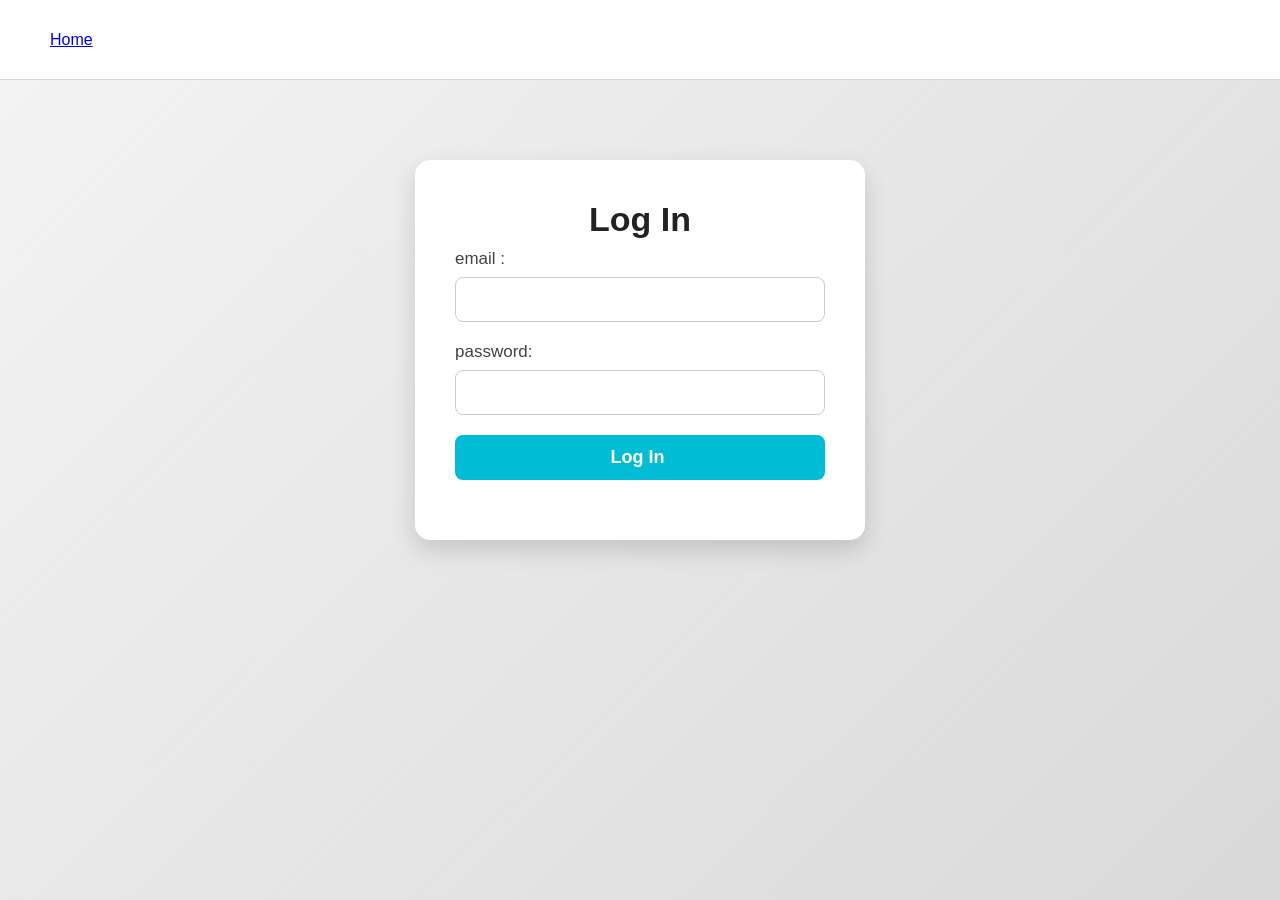
==== login.html @ 120372f0 "Add files via upload" ====
<!DOCTYPE html>
<html lang="en">
<head>
    <meta charset="UTF-8">
    <meta name="viewport" content="width=device-width, initial-scale=1.0">
    <title>Student Log in</title>
     <link rel="stylesheet" href="login style.css">
</head>
<body>
     <nav>
        <a href="index.html" target="_blank">Home</a>
    </nav>
    <div>
         <h1>Log In</h1>

        <label for="username">email : </label>
        <input type="text" id="username" name="username"><br>

        <label for="password">password: </label>
        <input type="password" id="password" name="password"><br>

        

        <input type="button" value="Log In " id="submitBtn">
    
</body>
</html>
---- login style.css ----
*{
    margin:0;
    padding:0;
    box-sizing:border-box;
    font-family:Arial, Helvetica, sans-serif;
}

body{
    background:linear-gradient(135deg,#f4f4f4,#d9d9d9);
    min-height:100vh;
}

nav{
    width:100%;
    height:80px;
    background:#ffffff;
    display:flex;
    align-items:center;
    padding:0 50px;
    border-bottom:1px solid #d9d9d9;
}

nav img{
    width:65px;
    height:65px;
    border-radius:50%;
    transition:0.3s;
}

nav img:hover{
    transform:scale(1.08);
}

div{
    width:450px;
    margin:80px auto;
    background:#ffffff;
    border-radius:15px;
    padding:40px;
    box-shadow:0 10px 25px rgba(0,0,0,0.15);
}

h1{
    text-align:center;
    color:#222;
    font-size:34px;
    margin-bottom:10px;
}

p{
    text-align:center;
    color:#666;
    margin-bottom:30px;
    font-size:16px;
}

label{
    display:block;
    font-size:17px;
    color:#444;
    margin-bottom:8px;
}

input{
    width:100%;
    height:45px;
    margin-bottom:20px;
    border:1px solid #ccc;
    border-radius:8px;
    padding:0 15px;
    font-size:16px;
    outline:none;
}

input:focus{
    border-color:#00bcd4;
}

#submitBtn{
    width:100%;
    background:#00bcd4;
    color:white;
    border:none;
    font-size:18px;
    font-weight:bold;
    cursor:pointer;
    transition:0.3s;
}

#submitBtn:hover{
    background:#0097a7;
}

h3{
    text-align:center;
    margin-top:20px;
    color:#555;
    font-size:16px;
    font-weight:normal;
}

h3 a{
    color:#00bcd4;
    text-decoration:none;
    font-weight:bold;
}

h3 a:hover{
    text-decoration:underline;
}
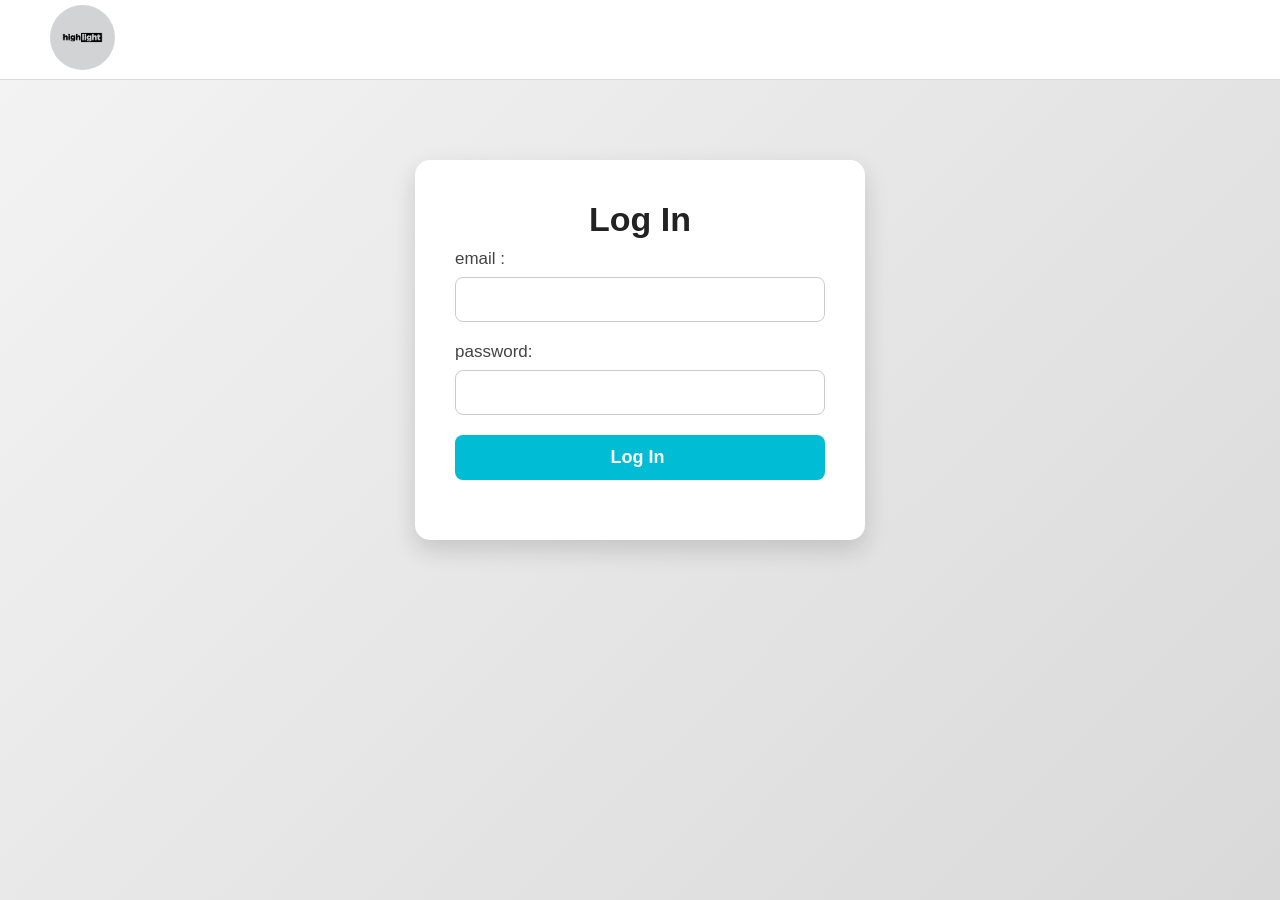
==== commit e0745c76: "Add files via upload" ====
--- a/login.html
+++ b/login.html
@@ -9,7 +9,9 @@
 </head>
 <body>
      <nav>
-        <a href="index.html" target="_blank">Home</a>
+        <a href="index.html">
+    <img src="highligh logo.jpg" alt="download">
+</a>
     </nav>
     <div>
          <h1>Log In</h1>
